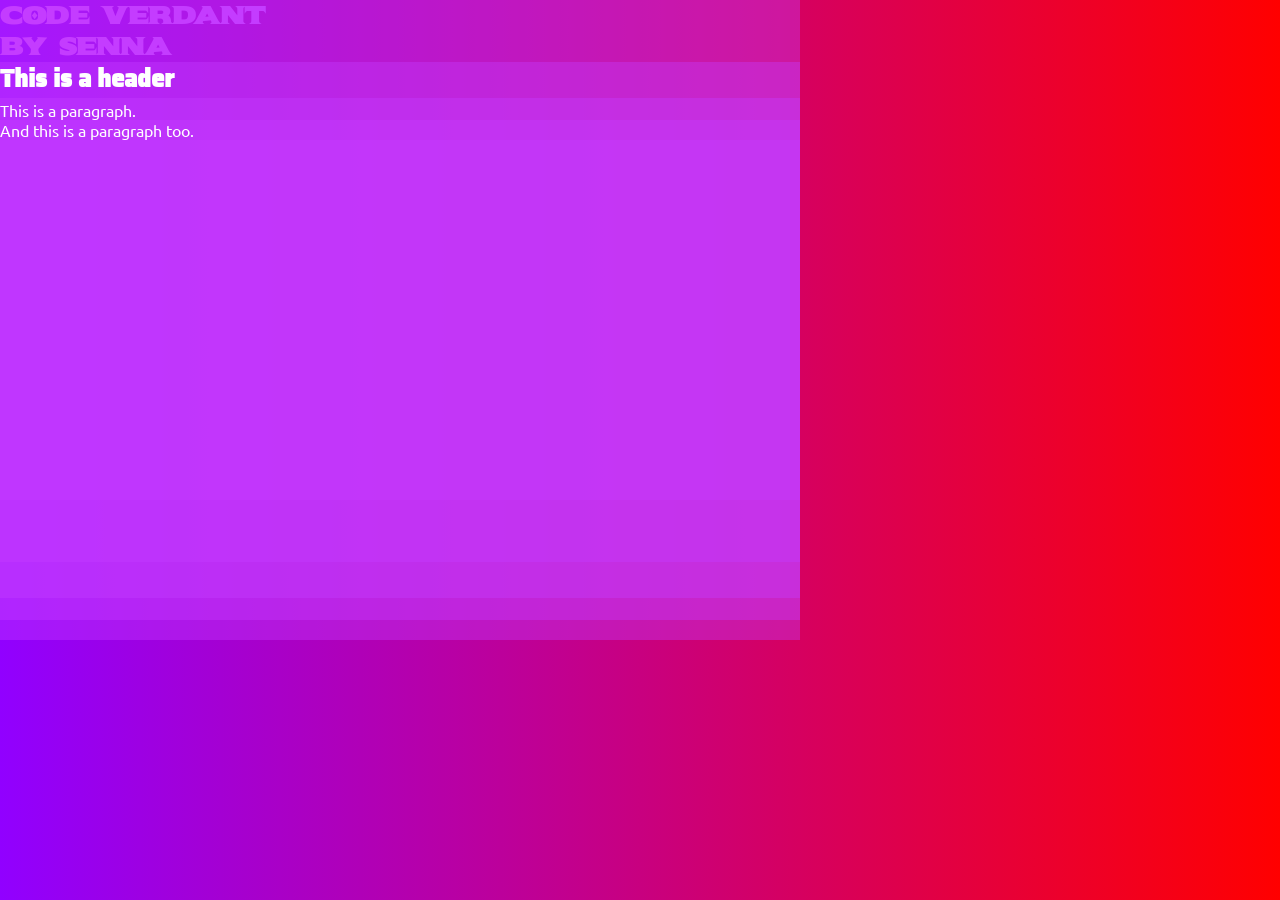
==== School_Project/Portfolio_April26/index.html @ 483076eb "DIRECTORIES" ====
<!-- ===================================
   Project: [Portfolio | Senna Klijn];
   "Code Verdant"
   Author: [Senna Klijn]
   Description: Main Document
==================================== -->

<!DOCTYPE html>
<html lang="en">
<head>
    <meta charset="UTF-8">
    <meta name="viewport" content="width=device-width, initial-scale=1.0">
    <title>Senna Klijn 🤍🌲 Code Verdant</title>
    <!-- IMPORT DOCUMENTS -->
    <link rel="stylesheet" href="./css/style.css">
    <script src="./js/script.js" defer></script>
    <!-- IMPORT FONTS -->
     <!-- Preconnect -->
    <link rel="preconnect" href="https://fonts.googleapis.com">
    <link rel="preconnect" href="https://fonts.gstatic.com" crossorigin>
     <!-- Fonts -->
    <link href="https://fonts.googleapis.com/css2?family=Ubuntu:wght@400;500;700&family=Saira+Stencil+One:wght@400;500;700&display=swap&family=Sekuya:wght@400;500;700&display=swap" rel="stylesheet">
</head>

<!-- ==============================
[  IMPORTANT CLASSES  ]

Class="bg"
Class="mb"
Class="mm"
Class="mf"
Class="fr"

bg  --  BackgroundImage[Nightsky, Trees]
mb  --  Forest trees, Mushrooms, Flowers[Lillies, Roses], Animals[Fireflies, Bunnies, Bees]
mm  --  Forest trees, Mushrooms, Flowers[Lillies, Roses], Animals[Fireflies, Bunnies, Bees]
mf  --  Forest trees, Mushrooms, Flowers[Lillies, Roses], Animals[Fireflies, Bunnies, Bees]
fr  --  Text, Buttons
=============================== -->

<body>
    <main class="scroll">
        <section class="bg">
            <div></div>
        </section>
        
        <section class="mb">
            <h1>Code Verdant</h1>
            <h1>by Senna</h1>
                        <div></div>
        </section>

        <section class="mm">
            <br>            <br><br>
            <h2>This is a header</h2>
                        <div></div>
        </section>

        <section class="mf">
            <br><br>            <br><br><br>
            <p>This is a paragraph.</p>
                        <div></div>
        </section>

        <section class="fr">
            <br><br><br>            <br><br><br>
            <p>And this is a paragraph too.</p>
                        <div></div>
        </section>
    </main>
</body>
</html>
---- School_Project/Portfolio_April26/css/style.css ----
/* ===================================
   Project: [Portfolio | Senna Klijn]
   File: style.css
   Author: [Senna Klijn]
   Description: Main stylesheet
   =================================== */

 /* ==========================
         page styling
   ======================== */

/* variable styling */
      :root {
      /* colors */
         --color-bg: #0E0758;
         --color-title: #c43cff;
         --color-text: #ffffff;
         /* --color--: x; */

      /* fonts */
         --font-title: "Sekuya";
         --font-hdr: "Saira Stencil One";
         --font-body:  "Ubuntu";

      /* index layers */
         --index-bg: 2;     /* background */
         --index-mb: 4;     /* middle background */
         --index-mm: 6;     /* middle middle */
         --index-mf: 8;     /* middle front */
         --index-fr: 10;    /* front */
      }


/* reset */
      * {
         margin: 0;
         padding: 0;
         box-sizing: border-box;
      }

/* body styling */
      body {
      /* viewport */
         min-height: 100vh;
         width: 100vw;
         overflow-y: hidden;

      /* background */
         background: linear-gradient(90deg, #9100ff, #ff0000);

      /* text */
         font-family: var(--font-body);
         color: var(--color-text)
      }


/* scrolling */
      .scroll {
         display: flex;
         height: 100vh;
         width: 100vw;
      }

/* index layers */
      .bg {z-index: var(--index-bg);}
      .mb {z-index: var(--index-mb);}
      .mm {z-index: var(--index-mm);}
      .mf {z-index: var(--index-mf);}
      .fr {z-index: var(--index-fr);}

index 
      .bg, .mb, .mm, .mf, .fr {
         position: absolute;
         top: 0;
         left: 0;
         width: 100vw;
         height: 100vh;
      }
      .bg {
         min-width: 800vw !important;
      }


/* backgrounds */
      
      div {
         background-color: #c43cff62;
         width: 800px;
         height: 500px;
      }

      .bg {
         background-image: url(../assets/img/background/Group\ 1.png);
      }
      .mb {
         x:x;
      }
      .mm {
         x:x;
      }
      .mf {
         x:x;
      }
      .fr {
         x:x;
      }
      

/* ==========================
      content styling  
========================== */



/* fonts */
      h1 {
         font-family: var(--font-title);
         color: var(--color-title);
      }
      h2 {
         font-family: var(--font-hdr);
      }
      p {
         font-family: var(--font-body);
      }
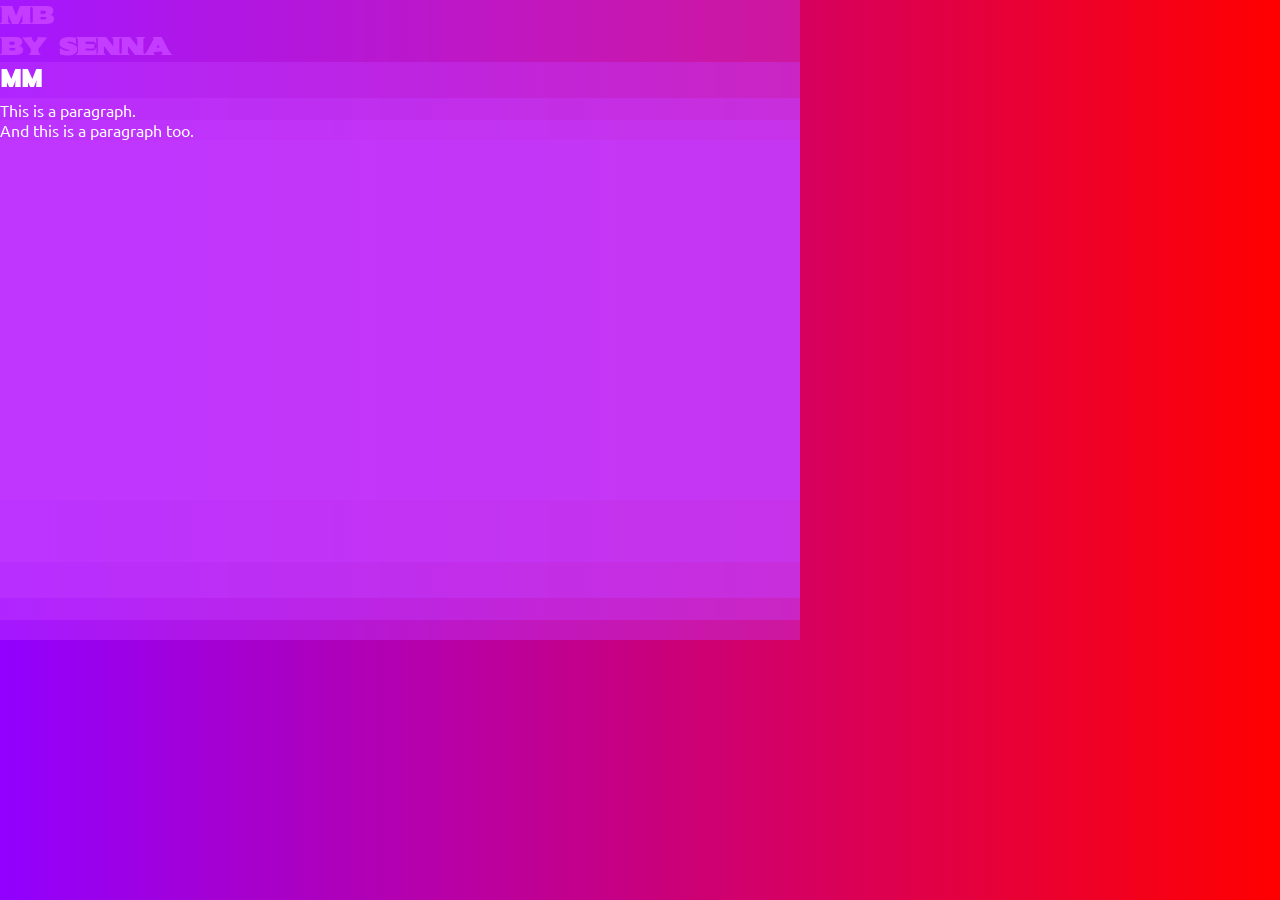
==== commit 266519bf: "bettered some code, added div classes, yet to add css to the classes" ====
--- a/School_Project/Portfolio_April26/index.html
+++ b/School_Project/Portfolio_April26/index.html
@@ -10,7 +10,8 @@
 <head>
     <meta charset="UTF-8">
     <meta name="viewport" content="width=device-width, initial-scale=1.0">
-    <title>Senna Klijn 🤍🌲 Code Verdant</title>
+    <title>Senna Klijn 🤍 Portfolio</title>
+
     <!-- IMPORT DOCUMENTS -->
     <link rel="stylesheet" href="./css/style.css">
     <script src="./js/script.js" defer></script>
@@ -31,11 +32,11 @@
 Class="mf"
 Class="fr"
 
-bg  --  BackgroundImage[Nightsky, Trees]
-mb  --  Forest trees, Mushrooms, Flowers[Lillies, Roses], Animals[Fireflies, Bunnies, Bees]
-mm  --  Forest trees, Mushrooms, Flowers[Lillies, Roses], Animals[Fireflies, Bunnies, Bees]
-mf  --  Forest trees, Mushrooms, Flowers[Lillies, Roses], Animals[Fireflies, Bunnies, Bees]
-fr  --  Text, Buttons
+bg  --  Back
+mb  --  Middle Back
+mm  --  Middle Middle
+mf  --  Middle Front
+fr  --  Front
 =============================== -->
 
 <body>
@@ -45,27 +46,27 @@
         </section>
         
         <section class="mb">
-            <h1>Code Verdant</h1>
+            <h1>MB</h1>
             <h1>by Senna</h1>
-                        <div></div>
+            <div class="div1"></div>
         </section>
 
         <section class="mm">
             <br>            <br><br>
-            <h2>This is a header</h2>
-                        <div></div>
+            <h2>MM</h2>
+            <div class="div2"></div>
         </section>
 
         <section class="mf">
-            <br><br>            <br><br><br>
+            <br><br><br><br><br>
             <p>This is a paragraph.</p>
-                        <div></div>
+            <div class="div3"></div>
         </section>
 
         <section class="fr">
-            <br><br><br>            <br><br><br>
+            <br><br><br><br><br><br>
             <p>And this is a paragraph too.</p>
-                        <div></div>
+            <div class="div4"></div>
         </section>
     </main>
 </body>
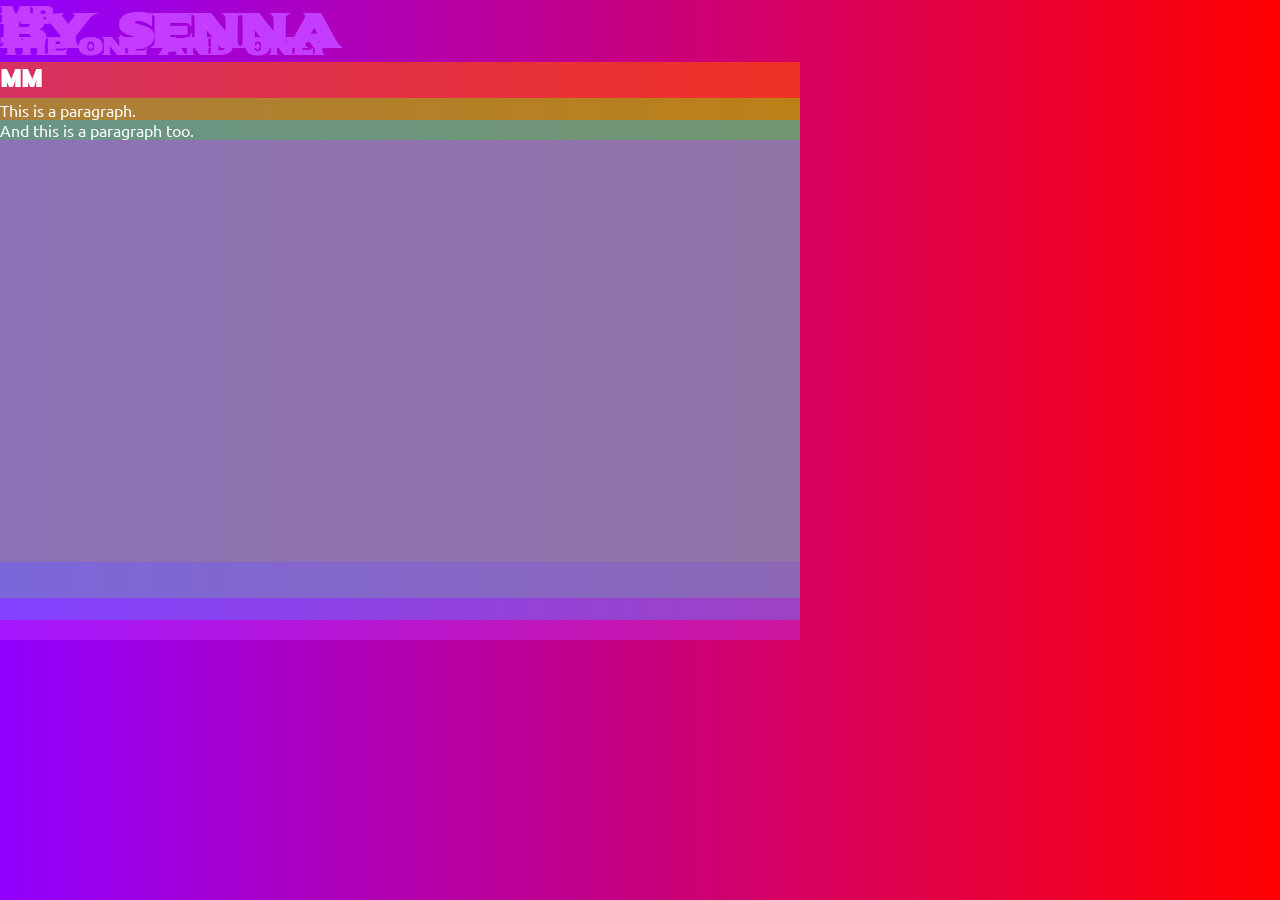
==== commit aafa4b59: "fixed html classes" ====
--- a/School_Project/Portfolio_April26/index.html
+++ b/School_Project/Portfolio_April26/index.html
@@ -42,31 +42,32 @@
 <body>
     <main class="scroll">
         <section class="bg">
-            <div></div>
+            <h1 style="font-size: 3rem;">by Senna</h1>
+            <div class="div1"></div>
         </section>
         
         <section class="mb">
             <h1>MB</h1>
-            <h1>by Senna</h1>
-            <div class="div1"></div>
+            <h1>The one and only</h1>
+            <div class="div2"></div>
         </section>
 
         <section class="mm">
-            <br>            <br><br>
+            <br><br><br>
             <h2>MM</h2>
-            <div class="div2"></div>
+            <div class="div3"></div>
         </section>
 
         <section class="mf">
             <br><br><br><br><br>
             <p>This is a paragraph.</p>
-            <div class="div3"></div>
+            <div class="div4"></div>
         </section>
 
         <section class="fr">
             <br><br><br><br><br><br>
             <p>And this is a paragraph too.</p>
-            <div class="div4"></div>
+            <div class="div5"></div>
         </section>
     </main>
 </body>
--- a/School_Project/Portfolio_April26/css/style.css
+++ b/School_Project/Portfolio_April26/css/style.css
@@ -68,7 +68,7 @@
       .mf {z-index: var(--index-mf);}
       .fr {z-index: var(--index-fr);}
 
-index 
+/* index  */
       .bg, .mb, .mm, .mf, .fr {
          position: absolute;
          top: 0;
@@ -83,7 +83,31 @@
 
 /* backgrounds */
       
-      div {
+      .div1 {
+         background-color: #ff000062;
+         width: 800px;
+         height: 500px;
+      }
+
+      .div2 {
+         background-color: #ff800062;
+         width: 800px;
+         height: 500px;
+      }
+
+      .div3 {
+         background-color: #66ff0062;
+         width: 800px;
+         height: 500px;
+      }
+
+      .div4 {
+         background-color: #00b7ff62;
+         width: 800px;
+         height: 500px;
+      }
+
+      .div5 {
          background-color: #c43cff62;
          width: 800px;
          height: 500px;
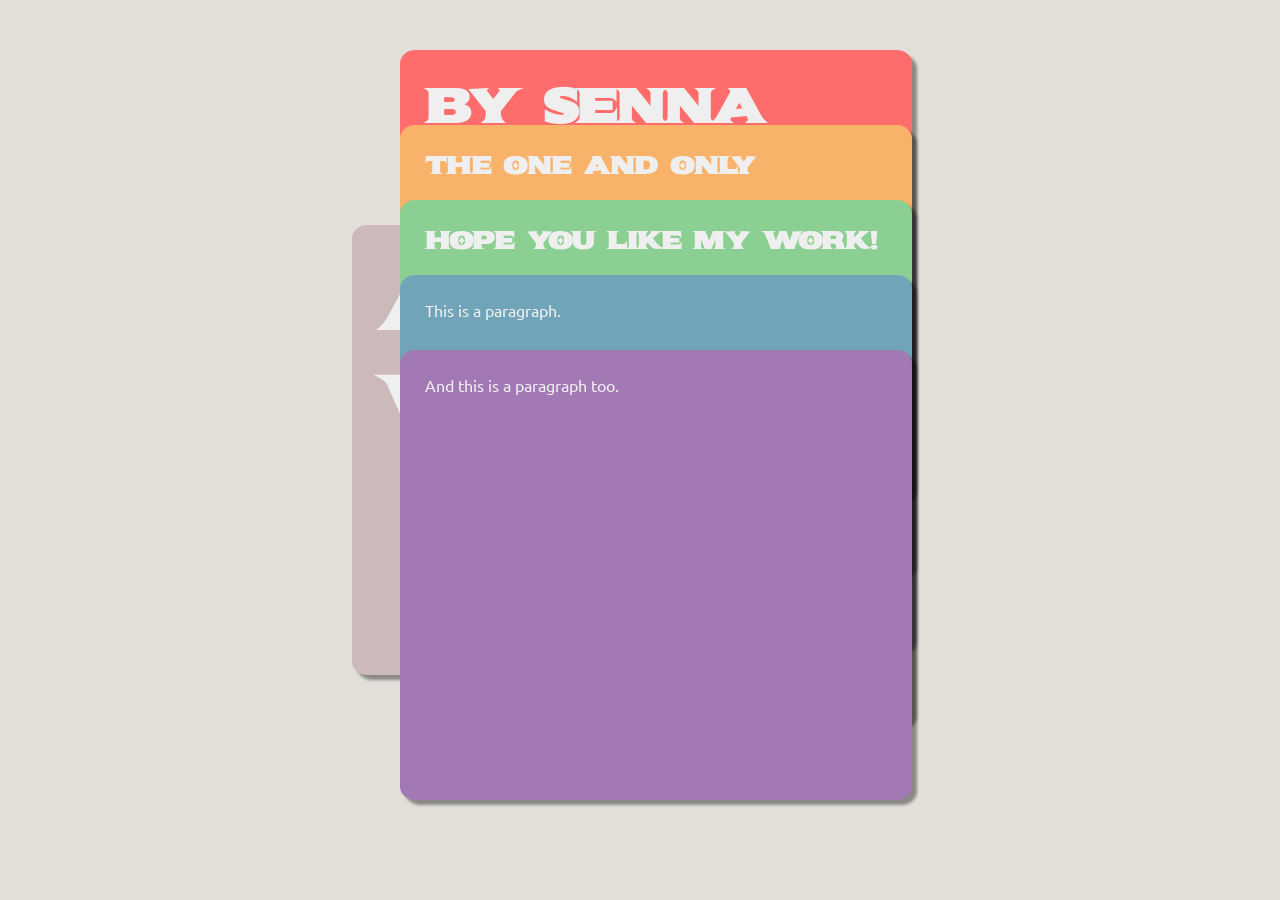
==== commit 6a07a402: "lots of css updates color rangea dn scroll mechanisms, fixed classes etc." ====
--- a/School_Project/Portfolio_April26/index.html
+++ b/School_Project/Portfolio_April26/index.html
@@ -1,6 +1,7 @@
 <!-- ===================================
    Project: [Portfolio | Senna Klijn];
-   "Code Verdant"
+   "Portfolio"
+   File: index.html
    Author: [Senna Klijn]
    Description: Main Document
 ==================================== -->
@@ -41,34 +42,42 @@
 
 <body>
     <main class="scroll">
+        <section>
+            <div class="div0">
+                <h1 style="font-size: 5rem;">A video</h1>
+            </div>
+        </section>
         <section class="bg">
-            <h1 style="font-size: 3rem;">by Senna</h1>
-            <div class="div1"></div>
+            <div class="div1">
+                <h1 style="font-size: 3rem;">by Senna</h1>
+            </div>
         </section>
         
         <section class="mb">
-            <h1>MB</h1>
-            <h1>The one and only</h1>
-            <div class="div2"></div>
+            <div class="div2">
+                <h1>The one and only</h1>
+            </div>
         </section>
 
         <section class="mm">
-            <br><br><br>
-            <h2>MM</h2>
-            <div class="div3"></div>
+            <div class="div3">
+                <h1>hope you like my work!</h1>
+            </div>
         </section>
 
         <section class="mf">
-            <br><br><br><br><br>
-            <p>This is a paragraph.</p>
-            <div class="div4"></div>
+            <div class="div4">
+                <p>This is a paragraph.</p>
+            </div>
         </section>
 
         <section class="fr">
-            <br><br><br><br><br><br>
-            <p>And this is a paragraph too.</p>
-            <div class="div5"></div>
+            <div class="div5">
+                <p>And this is a paragraph too.</p>
+            </div>
         </section>
+
+        
     </main>
 </body>
 </html>
--- a/School_Project/Portfolio_April26/css/style.css
+++ b/School_Project/Portfolio_April26/css/style.css
@@ -1,5 +1,6 @@
 /* ===================================
    Project: [Portfolio | Senna Klijn]
+   "Portfolio"
    File: style.css
    Author: [Senna Klijn]
    Description: Main stylesheet
@@ -12,10 +13,17 @@
 /* variable styling */
       :root {
       /* colors */
-         --color-bg: #0E0758;
-         --color-title: #c43cff;
-         --color-text: #ffffff;
-         /* --color--: x; */
+         --color-bg: #e2dfd8; /* linear-gradient(90deg, #9100ff, #ff0000) */
+         --color-title: #efefef;          /* c43cff */
+
+         --color-text: #f2f2f2;
+      /* div colors */
+         --color-div0: #ccb9b9;
+         --color-div1: #ff6c6c;
+         --color-div2: #f9b26a;
+         --color-div3: #8bd092;
+         --color-div4: #71a4b8;
+         --color-div5: #a379b5;
 
       /* fonts */
          --font-title: "Sekuya";
@@ -28,6 +36,10 @@
          --index-mm: 6;     /* middle middle */
          --index-mf: 8;     /* middle front */
          --index-fr: 10;    /* front */
+
+      /* shadow colors */
+         --shadow-box: 5px 5px 3px rgba(0, 0, 0, 0.384);
+         --shadow-text: 2px 2px 2px rgba(0, 0, 0, 0.384);
       }
 
 
@@ -46,11 +58,11 @@
          overflow-y: hidden;
 
       /* background */
-         background: linear-gradient(90deg, #9100ff, #ff0000);
+         background: var(--color-bg);
 
       /* text */
          font-family: var(--font-body);
-         color: var(--color-text)
+         color: var(--color-text);
       }
 
 
@@ -72,47 +84,62 @@
       .bg, .mb, .mm, .mf, .fr {
          position: absolute;
          top: 0;
-         left: 0;
+         left: 200px;     
          width: 100vw;
          height: 100vh;
       }
       .bg {
-         min-width: 800vw !important;
+         min-width: 1000vw !important;
       }
 
 
 /* backgrounds */
-      
+      .div0 {
+         background-color:  var(--color-div0);
+         top: 25vh;
+         left: 27.5vw;
+      }
+
       .div1 {
-         background-color: #ff000062;
-         width: 800px;
-         height: 500px;
+         background-color:  var(--color-div1);
+         top: 50px;
+         left: 200px;
       }
 
       .div2 {
-         background-color: #ff800062;
-         width: 800px;
-         height: 500px;
+         background-color: var(--color-div2);
+         top: 125px;
+         left: 200px;         
       }
 
       .div3 {
-         background-color: #66ff0062;
-         width: 800px;
-         height: 500px;
+         background-color: var(--color-div3);
+         top: 200px;
+         left: 200px;         
       }
 
       .div4 {
-         background-color: #00b7ff62;
-         width: 800px;
-         height: 500px;
+         background-color:  var(--color-div4);
+         top: 275px;
+         left: 200px;
       }
 
       .div5 {
-         background-color: #c43cff62;
-         width: 800px;
-         height: 500px;
+         background-color:  var(--color-div5);
+         top: 350px;
+         left: 200px;         
       }
 
+      .div0, .div1, .div2, .div3, .div4, .div5 {
+         border-radius: 3%;
+         position: relative;
+         box-shadow: var(--shadow-box);
+         padding: 25px;
+         width: 40vw;
+         height: 50vh;
+      }
+
+      
       .bg {
          background-image: url(../assets/img/background/Group\ 1.png);
       }
